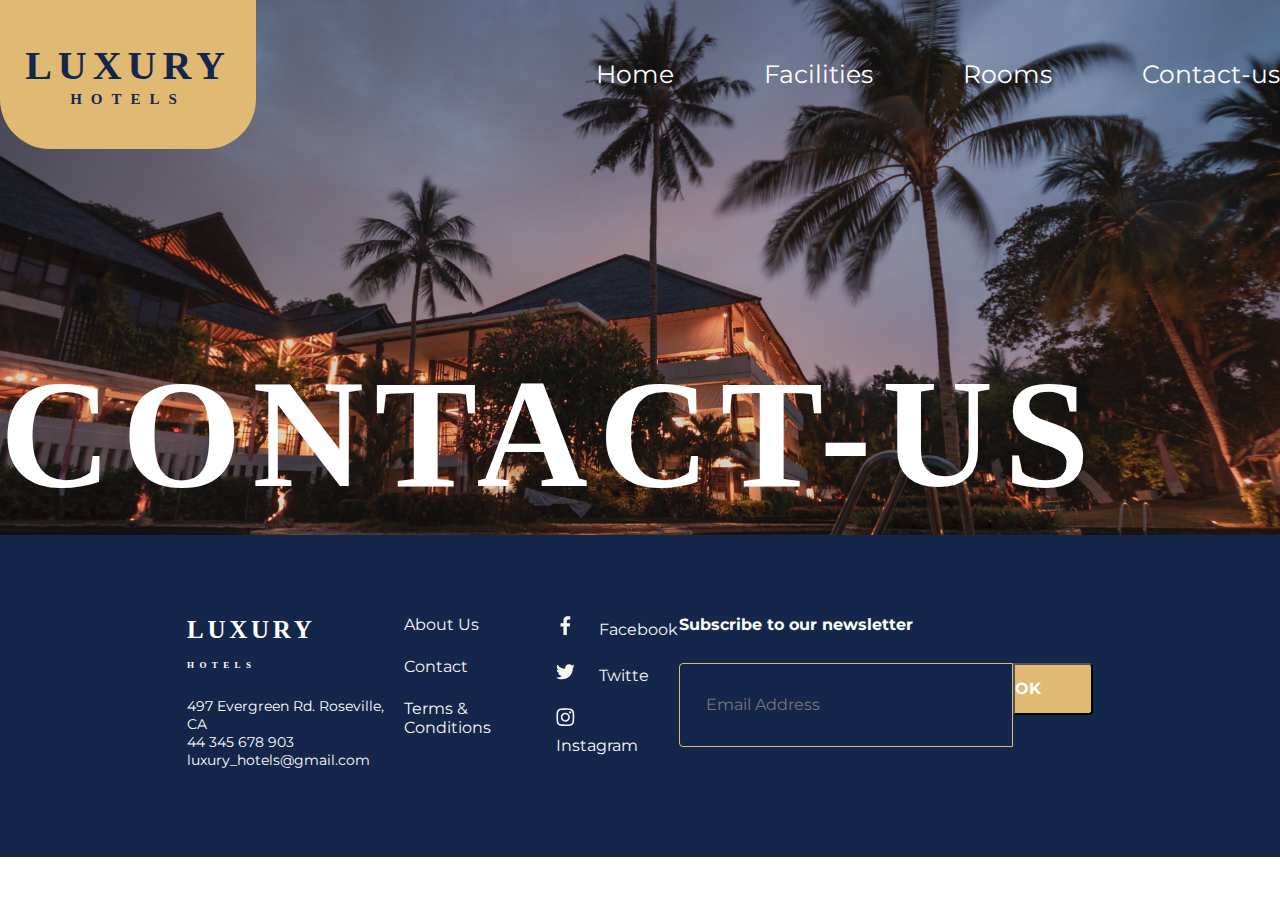
==== contact-us.html @ 44c3acc5 "facility-page__finish" ====
<!DOCTYPE html>
<html lang="en">

<head>
    <meta charset="UTF-8">
    <meta http-equiv="X-UA-Compatible" content="IE=edge">
    <meta name="viewport" content="width=device-width, initial-scale=1.0">
    <link rel="preconnect" href="https://fonts.googleapis.com">
    <link rel="preconnect" href="https://fonts.gstatic.com" crossorigin>
    <link
        href="https://fonts.googleapis.com/css2?family=Assistant:wght@400;500;600;700&family=Montserrat:ital,wght@0,400;0,600;0,700;1,400&display=swap"
        rel="stylesheet">
    <link rel="stylesheet" href="https://cdnjs.cloudflare.com/ajax/libs/modern-normalize/1.1.0/modern-normalize.min.css"
        integrity="sha512-wpPYUAdjBVSE4KJnH1VR1HeZfpl1ub8YT/NKx4PuQ5NmX2tKuGu6U/JRp5y+Y8XG2tV+wKQpNHVUX03MfMFn9Q=="
        crossorigin="anonymous" referrerpolicy="no-referrer" />
    <link rel="stylesheet" href="./CSS/main.min.css">
    <title>LUXURY HOTEL FACILITIES</title>
</head>

<body>
    <header class="header">
        <div class="header-container container">
            <div class="logo-box">
                <a class="logo-header link" href="./index.html" rel="noopener noreferrer">LUXURY<span
                        class="logo-header__subtitle">HOTELS</span></a>
            </div>
            <nav class="header-navigation__list">
                <ul class="header-nav__list list">
                    <li class="header-nav__item">
                        <a class="header-nav__link link" href="./index.html" rel="noopener noreferrer">Home</a>
                    </li>
                    <li class="header-nav__item">
                        <a class="header-nav__link link" href="./facilities.html"
                            rel="noopener noreferrer">Facilities</a>
                    </li>
                    <li class="header-nav__item">
                        <a class="header-nav__link link" href="./rooms.html" rel="noopener noreferrer">Rooms</a>
                    </li>
                    <li class="header-nav__item">
                        <a class="header-nav__link link" href="./contact-us.html" target="_blank"
                            rel="noopener noreferrer">Contact-us</a>
                    </li>
                </ul>
            </nav>
        </div>
    </header>
    <main>
        <!--===================================== hero -->
        <section class="hero-Facilities">
            <div class="hero container">
                <h1 class="title">CONTACT-US</h1>
            </div>
        </section>
    </main>
    <!-- ======================================== footer -->
    <footer class="footer">
        <div class="container">
            <nav class="footer-nav__logo-menu">
                <a class="logo-footer link" href="#" target="_blank" rel="noopener noreferrer">LUXURY
                    <br>
                    <span class="logo-footer__subtitle">HOTELS</span>
                </a>
                <ul class="footer-nav__logo-list list">
                    <li class="footer-nav__logo-item">
                        <a class="footer-nav__logo-link link" href="https://goo.gl/maps/qf9vZdkfj9bsh46C6">497 Evergreen
                            Rd. Roseville, CA</a>
                    </li>
                    <li class="footer-nav__logo-item">
                        <a class="footer-nav__logo-link link" href="tel:+44345678903">44 345 678 903</a>
                    </li>
                    <li class="footer-nav__logo-item">
                        <a class="footer-nav__logo-link link"
                            href="mailto:luxury_hotels@gmail.com">luxury_hotels@gmail.com</a>
                    </li>
                </ul>
            </nav>
            <nav class="footer-menu">
                <ul class="footer-menu__list list">
                    <li class="footer-menu__item">
                        <a class="footer-menu__link link" href="#" target="_blank" rel="noopener noreferrer">About
                            Us</a>
                    </li>
                    <li class="footer-menu__item">
                        <a class="footer-menu__link link" href="#" target="_blank" rel="noopener noreferrer">Contact</a>
                    </li>
                    <li class="footer-menu__item">
                        <a class="footer-menu__link link" href="#" target="_blank" rel="noopener noreferrer">Terms &
                            Conditions</a>
                    </li>
                </ul>
            </nav>
            <nav class="footer-social">
                <ul class="footer-social__list list">
                    <li class="footer-social__item">
                        <svg class="footer-social__icon">
                            <use href="./IMG/SVG/SPRITE.SVG#icon-facebook"></use>
                        </svg>
                        <a class="footer-social__link link" href="#" target="_blank"
                            rel="noopener noreferrer">Facebook</a>
                    </li>
                    <li class="footer-social__item">
                        <svg class="footer-social__icon">
                            <use href="./IMG/SVG/SPRITE.SVG#icon-twitter"></use>
                        </svg>
                        <a class="footer-social__link link" href="#" target="_blank"
                            rel="noopener noreferrer">Twitte</a>
                    </li>
                    <li class="footer-social__item">
                        <svg class="footer-social__icon">
                            <use href="./IMG/SVG/SPRITE.SVG#icon-instagram"></use>
                        </svg>
                        <a class="footer-social__link link" href="#" target="_blank"
                            rel="noopener noreferrer">Instagram</a>
                    </li>
                </ul>
            </nav>
            <div class="footer-form-container">
                <b class="container__title">Subscribe to our newsletter</b>
                <form class="footer-form">
                    <input type="email" class="footer-form__input" name="email" placeholder="Email Address" required />
                    <button type="submit" class="main-btn footer-submit-btn" aria-label="Отправить данные">OK</button>
                </form>
            </div>
        </div>

    </footer>
    <script src="#"></script>
</body>

</html>
---- CSS/main.min.css ----
*{margin:0px;padding:0px}h1,h2,h3,h4,h5,h6,p{margin:0;padding:0}ul,li,ol{margin:0;padding:0}img{display:block}body{font-family:var(--main-font)}.link{text-decoration:none}.list{list-style:none}.address{font-style:normal}.container{max-width:1610px;margin:0 auto;padding:0 15px}.subtitle-text{font-family:Montserrat;font-size:25px;line-height:1.2;letter-spacing:0.1em}.title{font-family:Adobe;font-weight:700;line-height:1.2}.subtitle{font-family:Adobe;font-weight:700;line-height:1.2}.overtitle{font-family:Montserrat;font-size:50px;line-height:1.22}.main-btn{display:-webkit-box;display:-ms-flexbox;display:flex;width:276px;height:68px;color:#ffffff;background:#e0b973;border-radius:15px;-webkit-box-align:center;-ms-flex-align:center;align-items:center;font-family:Montserrat;font-weight:700;font-size:25px;line-height:1.2}.hero .main-btn{margin:108px auto 80px}.main-btn-icon{margin:20px;width:40px;height:40px;fill:#ffffff}.hero-icon{width:24px;height:24px;fill:#ffffff}.header-container{width:100vw;position:absolute;left:50%;-webkit-transform:translate(-50%, 0);transform:translate(-50%, 0);display:-webkit-box;display:-ms-flexbox;display:flex;-webkit-box-pack:justify;-ms-flex-pack:justify;justify-content:space-between}.logo-box{display:-webkit-box;display:-ms-flexbox;display:flex;width:256px;height:149px;background-color:#e0b973;border-radius:0 0 50px 50px;-webkit-box-pack:center;-ms-flex-pack:center;justify-content:center;-webkit-box-align:center;-ms-flex-align:center;align-items:center}.logo-header{font-family:Adobe;font-weight:700;font-size:40px;line-height:1.2;letter-spacing:0.15em;color:#14274a}.logo-header__subtitle{display:block;text-align:center;font-family:Adobe;font-weight:700;font-size:15px;line-height:1.2;letter-spacing:0.6em;color:#14274a}.header-nav__list{display:-webkit-box;display:-ms-flexbox;display:flex}@media screen and (max-width: 836px){.header-nav__list{-ms-flex-wrap:wrap;flex-wrap:wrap}}.header-nav__item{margin-top:59px;margin-left:90px}@media screen and (max-width: 1100px){.header-nav__item{margin-left:45px}}.header-nav__link{font-family:Montserrat;font-size:25px;line-height:1.2;color:#ffffff}.hero-main{min-width:100vw;background-image:-webkit-gradient(linear, right top, left top, from(rgba(25,28,38,0.1)), to(rgba(25,28,38,0.1))),url("/IMG/bg-main-hero/bg-main.jpg");background-image:linear-gradient(to left, rgba(25,28,38,0.1), rgba(25,28,38,0.1)),url("/IMG/bg-main-hero/bg-main.jpg");background-size:cover;background-position:left top;background-origin:border-box;-webkit-box-shadow:0px 4px 4px rgba(0,0,0,0.25);box-shadow:0px 4px 4px rgba(0,0,0,0.25)}.hero{padding:342px 0 8px 0}.hero .overtitle{margin-bottom:10px;font-size:50px;color:#ffffff}.hero .title{font-size:154px;letter-spacing:0.07em;color:#ffffff}.hero .subtitle{margin-bottom:10px;font-size:60px;letter-spacing:0.4em;color:#ffffff}.hero .subtitle-text{max-width:580px;font-size:25px;letter-spacing:0.1em;color:#ffffff}.scroll-link{font-family:Montserrat;font-weight:700;font-size:25px;line-height:1.2;letter-spacing:0.05em;color:#ffffff}.scroll-btn{width:61px;height:61px;border-radius:50px;fill:#ffffff}.scroll{width:61px;height:61px;fill:#ffffff}.about-us{padding:83px 0 0 0}.about-us .about{display:-webkit-box;display:-ms-flexbox;display:flex}.about-title{font-family:Montserrat;margin-bottom:68px;font-size:36px;line-height:1.22;text-align:center;color:#14274a}.about-box__list{display:-webkit-box;display:-ms-flexbox;display:flex;-webkit-box-pack:justify;-ms-flex-pack:justify;justify-content:space-between}.about-box__title::before{display:block;content:'';width:433px;height:1px;background-color:#000000;-webkit-transform:rotate(-90deg) translateX(-50%) translateY(calc((-433px / 2) - 48px));transform:rotate(-90deg) translateX(-50%) translateY(calc((-433px / 2) - 48px))}.about-box__title{margin-bottom:68px}.about-box__title .title{font-weight:700;font-size:60px;line-height:1.2;letter-spacing:0.02em;color:#14274a}.about-box:not(:last-child){margin-bottom:68px}.about-box__item{margin-right:100px}.about-box__item .subtitle-text{font-weight:400;font-size:25px;line-height:1.6;letter-spacing:0.01em}.about-btn{display:-webkit-box;display:-ms-flexbox;display:flex;margin-top:30px;width:263px;height:63px;border-radius:10px;background-color:#e0b973;-webkit-box-align:center;-ms-flex-align:center;align-items:center;-webkit-box-pack:center;-ms-flex-pack:center;justify-content:center}.about-btn .about-btn__link{display:block;font-family:Montserrat;font-size:20px;line-height:1.2;letter-spacing:0.05em;color:#ffffff}.review-container{padding:115px 561px}.review{text-align:center}.review .title{font-size:60px;line-height:1.2;font-weight:700;letter-spacing:0.02em;margin-bottom:26px}.review__title{margin-bottom:23px}.review-subtitle{font-family:Montserrat;font-size:30px;font-style:normal;font-weight:400;line-height:37px;letter-spacing:0em;color:#14274a;margin-bottom:19px}.review-name{color:#14274a;font-family:Montserrat;font-size:25px;font-weight:400;line-height:1.2;letter-spacing:0.1em}.review-list{display:-webkit-box;display:-ms-flexbox;display:flex;-webkit-box-pack:center;-ms-flex-pack:center;justify-content:center}.review-list:last-child{margin-right:-15px}.review-item{margin-right:15px}.review-icon{width:50px;height:50px;fill:#141414;cursor:pointer}.footer{padding:80px 172px;background-color:#14274a}.footer .container{display:-webkit-box;display:-ms-flexbox;display:flex;-webkit-box-pack:justify;-ms-flex-pack:justify;justify-content:space-between}.logo-footer{font-family:Adobe;font-weight:700;font-size:25px;line-height:1.2;letter-spacing:0.15em;color:#ffffff}.logo-footer__subtitle{font-family:Adobe;font-weight:700;font-size:9px;line-height:1.22;letter-spacing:0.6em;color:#ffffff}.footer-nav__logo-list{margin-top:22px}.footer-nav__logo-link{font-family:Montserrat;font-style:normal;font-weight:normal;font-size:14px;line-height:17px;color:#ffffff}.footer-menu__item{margin-bottom:23px}.footer-menu__link{font-family:Montserrat;font-size:16px;line-height:1.2;color:#f7f7f7}.footer-social__item{margin-bottom:16px}.footer-social__link{font-family:Montserrat;font-size:16px;line-height:1.9;color:#f7f7f7}.footer-social__icon{width:19px;height:19px;fill:#f7f7f7;margin-right:20px}.container__title{font-family:Montserrat;font-size:16px;line-height:1.2;color:#ffffff}.footer-form{display:-webkit-box;display:-ms-flexbox;display:flex;margin-top:29px}.footer-form__input{background-color:transparent;color:#e0b973;border:1px solid;border-radius:4px 0 0 4px;width:280px;height:52px;padding:15px 26px;font-family:Montserrat;font-size:16px;line-height:1.2}.footer-submit-btn{background-color:#e0b973;width:80px;height:52px;border-radius:0 4px 4px 0;font-family:Montserrat;font-size:16px;font-weight:700;line-height:1.2}.hero-Facilities{min-width:100vw;background-image:-webkit-gradient(linear, right top, left top, from(rgba(25,28,38,0.1)), to(rgba(25,28,38,0.1))),url("/IMG/bg-main-facilities/bg-facilities.jpg");background-image:linear-gradient(to left, rgba(25,28,38,0.1), rgba(25,28,38,0.1)),url("/IMG/bg-main-facilities/bg-facilities.jpg");background-size:cover;background-position:left top;background-origin:border-box;-webkit-box-shadow:0px 4px 4px rgba(0,0,0,0.25);box-shadow:0px 4px 4px rgba(0,0,0,0.25)}.hero-rooms{min-width:100vw;background-image:-webkit-gradient(linear, right top, left top, from(rgba(25,28,38,0.1)), to(rgba(25,28,38,0.1))),url("/IMG/bg-main-rooms/bg-rooms.jpg");background-image:linear-gradient(to left, rgba(25,28,38,0.1), rgba(25,28,38,0.1)),url("/IMG/bg-main-rooms/bg-rooms.jpg");background-size:cover;background-position:left top;background-origin:border-box;-webkit-box-shadow:0px 4px 4px rgba(0,0,0,0.25);box-shadow:0px 4px 4px rgba(0,0,0,0.25)}.facility-about__section{padding:82px 0}.facility-about__title{text-align:center;font-size:60px;letter-spacing:0.05em;color:#14274a}.facility-about__subtitle{text-align:center;font-family:Montserrat;margin-top:34px;color:#14274a}.facility-galary__list:last-child{margin-bottom:-180px}.facility-img__item{position:relative;margin-bottom:180px}.facility-img__title{position:absolute;display:-webkit-box;display:-ms-flexbox;display:flex;-webkit-box-align:center;-ms-flex-align:center;align-items:center;-webkit-box-pack:center;-ms-flex-pack:center;justify-content:center;left:50%;bottom:-5px;-webkit-transform:translateX(-50%);transform:translateX(-50%);height:75px;width:684px;background-color:#fff;font-family:Montserrat;font-weight:700;font-size:48px;line-height:1.22;color:#14274a}
/*# sourceMappingURL=main.min.css.map */
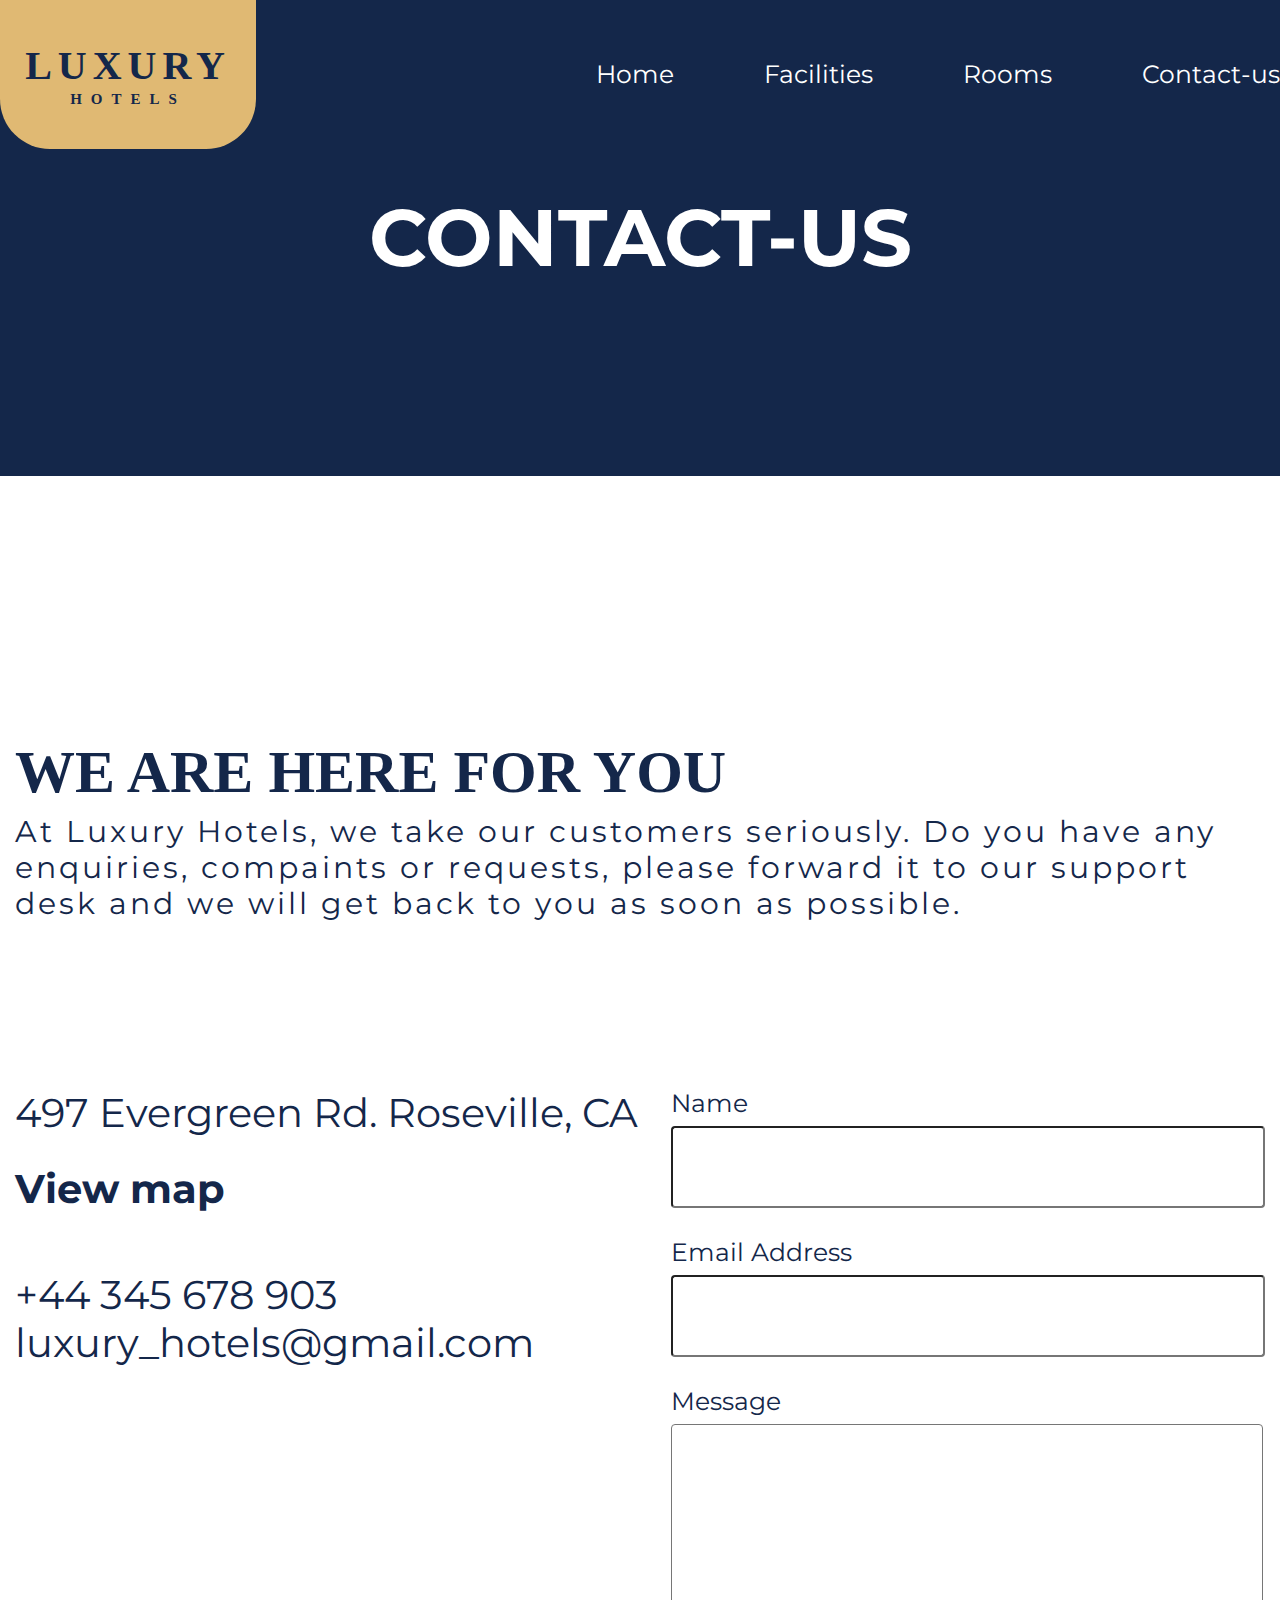
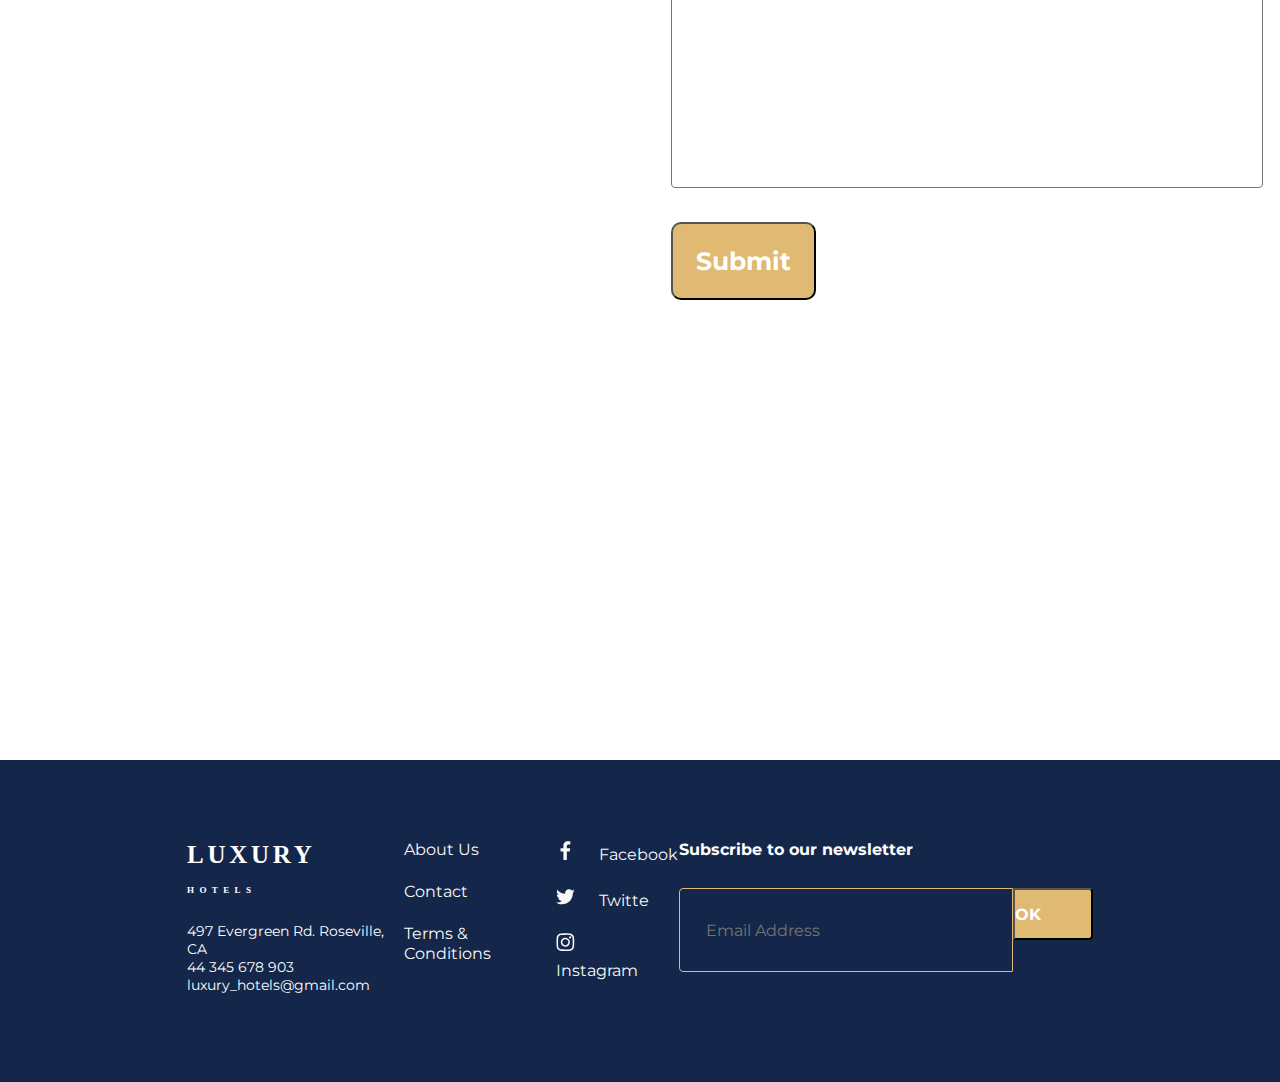
==== commit e2d5d51c: "contact-us__finish" ====
--- a/contact-us.html
+++ b/contact-us.html
@@ -46,9 +46,55 @@
     </header>
     <main>
         <!--===================================== hero -->
-        <section class="hero-Facilities">
-            <div class="hero container">
-                <h1 class="title">CONTACT-US</h1>
+        <section class="contact-page__section">
+            <div class="contact-page container">
+                <h1 class="contact-hero__title">CONTACT-US</h1>
+            </div>
+        </section>
+        <!-- ==================================== abiut-us -->
+        <section class="contact-about">
+            <div class="contact-about-us container">
+                <h2 class="contact-about__title">WE ARE HERE FOR YOU</h2>
+                <p class="contact-about__subtitle subtitle-text">
+                    At Luxury Hotels, we take our customers seriously. Do you have any enquiries, compaints or requests,
+                    please forward it to our support desk and we will get back to you as soon as possible.
+                </p>
+            </div>
+        </section>
+        <!-- ==================================== form-box -->
+        <section class="section-contact__form">
+            <div class="container">
+                <ul class="contact-nav__list list">
+                    <li class="contact-nav__item">
+                        <a class="contact-nav__link link" href="https://goo.gl/maps/qf9vZdkfj9bsh46C6">497 Evergreen
+                            Rd. Roseville, CA</a>
+                        <p class="contact-map__view">View map</p>
+                    </li>
+                    <li class="contact-nav__item">
+                        <a class="contact-nav__link link" href="tel:+44345678903">+44 345 678 903</a>
+                    </li>
+                    <li class="contact-nav__item">
+                        <a class="contact-nav__link link"
+                            href="mailto:luxury_hotels@gmail.com">luxury_hotels@gmail.com</a>
+                    </li>
+                </ul>
+
+                <form class="contact-form__list" action="#" method="post">
+                    <div class="info-form__line">
+                        <label class="info-input__label" for="user-name">Name</label>
+                        <input class="info-input__text" type="text" name="name" id="user-name" placeholder="" required>
+                    </div>
+                    <div class="info-form__line">
+                        <label class="info-input__label" for="user-mail">Email Address</label>
+                        <input class="info-input__text" type="" name="mailto" id="user-mail" placeholder="" required>
+                    </div>
+                    <div class="info-form__line line-massege">
+                        <label class="info-input__label" for="coments">Message</label>
+                        <textarea class="info-input__text info-massage" name="text" id="coments" cols="30" rows="10"
+                            placeholder=""></textarea>
+                    </div>
+                    <button class="contact-btn__send" type="submit">Submit</button>
+                </form>
             </div>
         </section>
     </main>
--- a/CSS/main.min.css
+++ b/CSS/main.min.css
@@ -1,2 +1,2 @@
-*{margin:0px;padding:0px}h1,h2,h3,h4,h5,h6,p{margin:0;padding:0}ul,li,ol{margin:0;padding:0}img{display:block}body{font-family:var(--main-font)}.link{text-decoration:none}.list{list-style:none}.address{font-style:normal}.container{max-width:1610px;margin:0 auto;padding:0 15px}.subtitle-text{font-family:Montserrat;font-size:25px;line-height:1.2;letter-spacing:0.1em}.title{font-family:Adobe;font-weight:700;line-height:1.2}.subtitle{font-family:Adobe;font-weight:700;line-height:1.2}.overtitle{font-family:Montserrat;font-size:50px;line-height:1.22}.main-btn{display:-webkit-box;display:-ms-flexbox;display:flex;width:276px;height:68px;color:#ffffff;background:#e0b973;border-radius:15px;-webkit-box-align:center;-ms-flex-align:center;align-items:center;font-family:Montserrat;font-weight:700;font-size:25px;line-height:1.2}.hero .main-btn{margin:108px auto 80px}.main-btn-icon{margin:20px;width:40px;height:40px;fill:#ffffff}.hero-icon{width:24px;height:24px;fill:#ffffff}.header-container{width:100vw;position:absolute;left:50%;-webkit-transform:translate(-50%, 0);transform:translate(-50%, 0);display:-webkit-box;display:-ms-flexbox;display:flex;-webkit-box-pack:justify;-ms-flex-pack:justify;justify-content:space-between}.logo-box{display:-webkit-box;display:-ms-flexbox;display:flex;width:256px;height:149px;background-color:#e0b973;border-radius:0 0 50px 50px;-webkit-box-pack:center;-ms-flex-pack:center;justify-content:center;-webkit-box-align:center;-ms-flex-align:center;align-items:center}.logo-header{font-family:Adobe;font-weight:700;font-size:40px;line-height:1.2;letter-spacing:0.15em;color:#14274a}.logo-header__subtitle{display:block;text-align:center;font-family:Adobe;font-weight:700;font-size:15px;line-height:1.2;letter-spacing:0.6em;color:#14274a}.header-nav__list{display:-webkit-box;display:-ms-flexbox;display:flex}@media screen and (max-width: 836px){.header-nav__list{-ms-flex-wrap:wrap;flex-wrap:wrap}}.header-nav__item{margin-top:59px;margin-left:90px}@media screen and (max-width: 1100px){.header-nav__item{margin-left:45px}}.header-nav__link{font-family:Montserrat;font-size:25px;line-height:1.2;color:#ffffff}.hero-main{min-width:100vw;background-image:-webkit-gradient(linear, right top, left top, from(rgba(25,28,38,0.1)), to(rgba(25,28,38,0.1))),url("/IMG/bg-main-hero/bg-main.jpg");background-image:linear-gradient(to left, rgba(25,28,38,0.1), rgba(25,28,38,0.1)),url("/IMG/bg-main-hero/bg-main.jpg");background-size:cover;background-position:left top;background-origin:border-box;-webkit-box-shadow:0px 4px 4px rgba(0,0,0,0.25);box-shadow:0px 4px 4px rgba(0,0,0,0.25)}.hero{padding:342px 0 8px 0}.hero .overtitle{margin-bottom:10px;font-size:50px;color:#ffffff}.hero .title{font-size:154px;letter-spacing:0.07em;color:#ffffff}.hero .subtitle{margin-bottom:10px;font-size:60px;letter-spacing:0.4em;color:#ffffff}.hero .subtitle-text{max-width:580px;font-size:25px;letter-spacing:0.1em;color:#ffffff}.scroll-link{font-family:Montserrat;font-weight:700;font-size:25px;line-height:1.2;letter-spacing:0.05em;color:#ffffff}.scroll-btn{width:61px;height:61px;border-radius:50px;fill:#ffffff}.scroll{width:61px;height:61px;fill:#ffffff}.about-us{padding:83px 0 0 0}.about-us .about{display:-webkit-box;display:-ms-flexbox;display:flex}.about-title{font-family:Montserrat;margin-bottom:68px;font-size:36px;line-height:1.22;text-align:center;color:#14274a}.about-box__list{display:-webkit-box;display:-ms-flexbox;display:flex;-webkit-box-pack:justify;-ms-flex-pack:justify;justify-content:space-between}.about-box__title::before{display:block;content:'';width:433px;height:1px;background-color:#000000;-webkit-transform:rotate(-90deg) translateX(-50%) translateY(calc((-433px / 2) - 48px));transform:rotate(-90deg) translateX(-50%) translateY(calc((-433px / 2) - 48px))}.about-box__title{margin-bottom:68px}.about-box__title .title{font-weight:700;font-size:60px;line-height:1.2;letter-spacing:0.02em;color:#14274a}.about-box:not(:last-child){margin-bottom:68px}.about-box__item{margin-right:100px}.about-box__item .subtitle-text{font-weight:400;font-size:25px;line-height:1.6;letter-spacing:0.01em}.about-btn{display:-webkit-box;display:-ms-flexbox;display:flex;margin-top:30px;width:263px;height:63px;border-radius:10px;background-color:#e0b973;-webkit-box-align:center;-ms-flex-align:center;align-items:center;-webkit-box-pack:center;-ms-flex-pack:center;justify-content:center}.about-btn .about-btn__link{display:block;font-family:Montserrat;font-size:20px;line-height:1.2;letter-spacing:0.05em;color:#ffffff}.review-container{padding:115px 561px}.review{text-align:center}.review .title{font-size:60px;line-height:1.2;font-weight:700;letter-spacing:0.02em;margin-bottom:26px}.review__title{margin-bottom:23px}.review-subtitle{font-family:Montserrat;font-size:30px;font-style:normal;font-weight:400;line-height:37px;letter-spacing:0em;color:#14274a;margin-bottom:19px}.review-name{color:#14274a;font-family:Montserrat;font-size:25px;font-weight:400;line-height:1.2;letter-spacing:0.1em}.review-list{display:-webkit-box;display:-ms-flexbox;display:flex;-webkit-box-pack:center;-ms-flex-pack:center;justify-content:center}.review-list:last-child{margin-right:-15px}.review-item{margin-right:15px}.review-icon{width:50px;height:50px;fill:#141414;cursor:pointer}.footer{padding:80px 172px;background-color:#14274a}.footer .container{display:-webkit-box;display:-ms-flexbox;display:flex;-webkit-box-pack:justify;-ms-flex-pack:justify;justify-content:space-between}.logo-footer{font-family:Adobe;font-weight:700;font-size:25px;line-height:1.2;letter-spacing:0.15em;color:#ffffff}.logo-footer__subtitle{font-family:Adobe;font-weight:700;font-size:9px;line-height:1.22;letter-spacing:0.6em;color:#ffffff}.footer-nav__logo-list{margin-top:22px}.footer-nav__logo-link{font-family:Montserrat;font-style:normal;font-weight:normal;font-size:14px;line-height:17px;color:#ffffff}.footer-menu__item{margin-bottom:23px}.footer-menu__link{font-family:Montserrat;font-size:16px;line-height:1.2;color:#f7f7f7}.footer-social__item{margin-bottom:16px}.footer-social__link{font-family:Montserrat;font-size:16px;line-height:1.9;color:#f7f7f7}.footer-social__icon{width:19px;height:19px;fill:#f7f7f7;margin-right:20px}.container__title{font-family:Montserrat;font-size:16px;line-height:1.2;color:#ffffff}.footer-form{display:-webkit-box;display:-ms-flexbox;display:flex;margin-top:29px}.footer-form__input{background-color:transparent;color:#e0b973;border:1px solid;border-radius:4px 0 0 4px;width:280px;height:52px;padding:15px 26px;font-family:Montserrat;font-size:16px;line-height:1.2}.footer-submit-btn{background-color:#e0b973;width:80px;height:52px;border-radius:0 4px 4px 0;font-family:Montserrat;font-size:16px;font-weight:700;line-height:1.2}.hero-Facilities{min-width:100vw;background-image:-webkit-gradient(linear, right top, left top, from(rgba(25,28,38,0.1)), to(rgba(25,28,38,0.1))),url("/IMG/bg-main-facilities/bg-facilities.jpg");background-image:linear-gradient(to left, rgba(25,28,38,0.1), rgba(25,28,38,0.1)),url("/IMG/bg-main-facilities/bg-facilities.jpg");background-size:cover;background-position:left top;background-origin:border-box;-webkit-box-shadow:0px 4px 4px rgba(0,0,0,0.25);box-shadow:0px 4px 4px rgba(0,0,0,0.25)}.hero-rooms{min-width:100vw;background-image:-webkit-gradient(linear, right top, left top, from(rgba(25,28,38,0.1)), to(rgba(25,28,38,0.1))),url("/IMG/bg-main-rooms/bg-rooms.jpg");background-image:linear-gradient(to left, rgba(25,28,38,0.1), rgba(25,28,38,0.1)),url("/IMG/bg-main-rooms/bg-rooms.jpg");background-size:cover;background-position:left top;background-origin:border-box;-webkit-box-shadow:0px 4px 4px rgba(0,0,0,0.25);box-shadow:0px 4px 4px rgba(0,0,0,0.25)}.facility-about__section{padding:82px 0}.facility-about__title{text-align:center;font-size:60px;letter-spacing:0.05em;color:#14274a}.facility-about__subtitle{text-align:center;font-family:Montserrat;margin-top:34px;color:#14274a}.facility-galary__list:last-child{margin-bottom:-180px}.facility-img__item{position:relative;margin-bottom:180px}.facility-img__title{position:absolute;display:-webkit-box;display:-ms-flexbox;display:flex;-webkit-box-align:center;-ms-flex-align:center;align-items:center;-webkit-box-pack:center;-ms-flex-pack:center;justify-content:center;left:50%;bottom:-5px;-webkit-transform:translateX(-50%);transform:translateX(-50%);height:75px;width:684px;background-color:#fff;font-family:Montserrat;font-weight:700;font-size:48px;line-height:1.22;color:#14274a}
+*{margin:0px;padding:0px}h1,h2,h3,h4,h5,h6,p{margin:0;padding:0}ul,li,ol{margin:0;padding:0}img{display:block}body{font-family:var(--main-font)}.link{text-decoration:none}.list{list-style:none}.address{font-style:normal}.container{max-width:1610px;margin:0 auto;padding:0 15px}.subtitle-text{font-family:Montserrat;font-size:25px;line-height:1.2;letter-spacing:0.1em}.title{font-family:Adobe;font-weight:700;line-height:1.2}.subtitle{font-family:Adobe;font-weight:700;line-height:1.2}.overtitle{font-family:Montserrat;font-size:50px;line-height:1.22}.main-btn{display:-webkit-box;display:-ms-flexbox;display:flex;width:276px;height:68px;color:#ffffff;background:#e0b973;border-radius:15px;-webkit-box-align:center;-ms-flex-align:center;align-items:center;font-family:Montserrat;font-weight:700;font-size:25px;line-height:1.2}.hero .main-btn{margin:108px auto 80px}.main-btn-icon{margin:20px;width:40px;height:40px;fill:#ffffff}.hero-icon{width:24px;height:24px;fill:#ffffff}.header-container{width:100vw;position:absolute;left:50%;-webkit-transform:translate(-50%, 0);transform:translate(-50%, 0);display:-webkit-box;display:-ms-flexbox;display:flex;-webkit-box-pack:justify;-ms-flex-pack:justify;justify-content:space-between}.logo-box{display:-webkit-box;display:-ms-flexbox;display:flex;width:256px;height:149px;background-color:#e0b973;border-radius:0 0 50px 50px;-webkit-box-pack:center;-ms-flex-pack:center;justify-content:center;-webkit-box-align:center;-ms-flex-align:center;align-items:center}.logo-header{font-family:Adobe;font-weight:700;font-size:40px;line-height:1.2;letter-spacing:0.15em;color:#14274a}.logo-header__subtitle{display:block;text-align:center;font-family:Adobe;font-weight:700;font-size:15px;line-height:1.2;letter-spacing:0.6em;color:#14274a}.header-nav__list{display:-webkit-box;display:-ms-flexbox;display:flex}@media screen and (max-width: 836px){.header-nav__list{-ms-flex-wrap:wrap;flex-wrap:wrap}}.header-nav__item{margin-top:59px;margin-left:90px}@media screen and (max-width: 1100px){.header-nav__item{margin-left:45px}}.header-nav__link{font-family:Montserrat;font-size:25px;line-height:1.2;color:#ffffff}.hero-main{min-width:100vw;background-image:-webkit-gradient(linear, right top, left top, from(rgba(25,28,38,0.1)), to(rgba(25,28,38,0.1))),url("/IMG/bg-main-hero/bg-main.jpg");background-image:linear-gradient(to left, rgba(25,28,38,0.1), rgba(25,28,38,0.1)),url("/IMG/bg-main-hero/bg-main.jpg");background-size:cover;background-position:left top;background-origin:border-box;-webkit-box-shadow:0px 4px 4px rgba(0,0,0,0.25);box-shadow:0px 4px 4px rgba(0,0,0,0.25)}.hero{padding:342px 15px 8px 15px}.hero .overtitle{margin-bottom:10px;font-size:50px;color:#ffffff}.hero .title{font-size:154px;letter-spacing:0.07em;color:#ffffff}.hero .subtitle{margin-bottom:10px;font-size:60px;letter-spacing:0.4em;color:#ffffff}.hero .subtitle-text{max-width:580px;font-size:25px;letter-spacing:0.1em;color:#ffffff}.scroll-link{font-family:Montserrat;font-weight:700;font-size:25px;line-height:1.2;letter-spacing:0.05em;color:#ffffff}.scroll-btn{width:61px;height:61px;border-radius:50px;fill:#ffffff}.scroll{width:61px;height:61px;fill:#ffffff}.about-us{padding:83px 0 0 0}.about-us .about{display:-webkit-box;display:-ms-flexbox;display:flex}.about-title{font-family:Montserrat;margin-bottom:68px;font-size:36px;line-height:1.22;text-align:center;color:#14274a}.about-box__list{display:-webkit-box;display:-ms-flexbox;display:flex;-webkit-box-pack:justify;-ms-flex-pack:justify;justify-content:space-between}.about-box__title::before{display:block;content:'';width:433px;height:1px;background-color:#000000;-webkit-transform:rotate(-90deg) translateX(-50%) translateY(calc((-433px / 2) - 48px));transform:rotate(-90deg) translateX(-50%) translateY(calc((-433px / 2) - 48px))}.about-box__title{margin-bottom:68px}.about-box__title .title{font-weight:700;font-size:60px;line-height:1.2;letter-spacing:0.02em;color:#14274a}.about-box:not(:last-child){margin-bottom:68px}.about-box__item{margin-right:100px}.about-box__item .subtitle-text{font-weight:400;font-size:25px;line-height:1.6;letter-spacing:0.01em}.about-btn{display:-webkit-box;display:-ms-flexbox;display:flex;margin-top:30px;width:263px;height:63px;border-radius:10px;background-color:#e0b973;-webkit-box-align:center;-ms-flex-align:center;align-items:center;-webkit-box-pack:center;-ms-flex-pack:center;justify-content:center}.about-btn .about-btn__link{display:block;font-family:Montserrat;font-size:20px;line-height:1.2;letter-spacing:0.05em;color:#ffffff}.review-container{padding:115px 561px}.review{text-align:center}.review .title{font-size:60px;line-height:1.2;font-weight:700;letter-spacing:0.02em;margin-bottom:26px}.review__title{margin-bottom:23px}.review-subtitle{font-family:Montserrat;font-size:30px;font-style:normal;font-weight:400;line-height:37px;letter-spacing:0em;color:#14274a;margin-bottom:19px}.review-name{color:#14274a;font-family:Montserrat;font-size:25px;font-weight:400;line-height:1.2;letter-spacing:0.1em}.review-list{display:-webkit-box;display:-ms-flexbox;display:flex;-webkit-box-pack:center;-ms-flex-pack:center;justify-content:center}.review-list:last-child{margin-right:-15px}.review-item{margin-right:15px}.review-icon{width:50px;height:50px;fill:#141414;cursor:pointer}.footer{padding:80px 172px;background-color:#14274a}.footer .container{display:-webkit-box;display:-ms-flexbox;display:flex;-webkit-box-pack:justify;-ms-flex-pack:justify;justify-content:space-between}.logo-footer{font-family:Adobe;font-weight:700;font-size:25px;line-height:1.2;letter-spacing:0.15em;color:#ffffff}.logo-footer__subtitle{font-family:Adobe;font-weight:700;font-size:9px;line-height:1.22;letter-spacing:0.6em;color:#ffffff}.footer-nav__logo-list{margin-top:22px}.footer-nav__logo-link{font-family:Montserrat;font-style:normal;font-weight:normal;font-size:14px;line-height:17px;color:#ffffff}.footer-menu__item{margin-bottom:23px}.footer-menu__link{font-family:Montserrat;font-size:16px;line-height:1.2;color:#f7f7f7}.footer-social__item{margin-bottom:16px}.footer-social__link{font-family:Montserrat;font-size:16px;line-height:1.9;color:#f7f7f7}.footer-social__icon{width:19px;height:19px;fill:#f7f7f7;margin-right:20px}.container__title{font-family:Montserrat;font-size:16px;line-height:1.2;color:#ffffff}.footer-form{display:-webkit-box;display:-ms-flexbox;display:flex;margin-top:29px}.footer-form__input{background-color:transparent;color:#e0b973;border:1px solid;border-radius:4px 0 0 4px;width:280px;height:52px;padding:15px 26px;font-family:Montserrat;font-size:16px;line-height:1.2}.footer-submit-btn{background-color:#e0b973;width:80px;height:52px;border-radius:0 4px 4px 0;font-family:Montserrat;font-size:16px;font-weight:700;line-height:1.2}.hero-Facilities{min-width:100vw;background-image:-webkit-gradient(linear, right top, left top, from(rgba(25,28,38,0.1)), to(rgba(25,28,38,0.1))),url("/IMG/bg-main-facilities/bg-facilities.jpg");background-image:linear-gradient(to left, rgba(25,28,38,0.1), rgba(25,28,38,0.1)),url("/IMG/bg-main-facilities/bg-facilities.jpg");background-size:cover;background-position:left top;background-origin:border-box;-webkit-box-shadow:0px 4px 4px rgba(0,0,0,0.25);box-shadow:0px 4px 4px rgba(0,0,0,0.25)}.facility-about__section{padding:82px 0}.facility-about__title{text-align:center;font-size:60px;letter-spacing:0.05em;color:#14274a}.facility-about__subtitle{text-align:center;font-family:Montserrat;margin-top:34px;color:#14274a}.facility-galary__list:last-child{margin-bottom:-180px}.facility-img__item{position:relative;margin-bottom:180px}.facility-img__title{position:absolute;display:-webkit-box;display:-ms-flexbox;display:flex;-webkit-box-align:center;-ms-flex-align:center;align-items:center;-webkit-box-pack:center;-ms-flex-pack:center;justify-content:center;left:50%;bottom:-5px;-webkit-transform:translateX(-50%);transform:translateX(-50%);height:75px;width:684px;background-color:#fff;font-family:Montserrat;font-weight:700;font-size:48px;line-height:1.22;color:#14274a}.hero-rooms{min-width:100vw;background-image:-webkit-gradient(linear, right top, left top, from(rgba(25,28,38,0.1)), to(rgba(25,28,38,0.1))),url("/IMG/bg-main-rooms/bg-rooms.jpg");background-image:linear-gradient(to left, rgba(25,28,38,0.1), rgba(25,28,38,0.1)),url("/IMG/bg-main-rooms/bg-rooms.jpg");background-size:cover;background-position:left top;background-origin:border-box;-webkit-box-shadow:0px 4px 4px rgba(0,0,0,0.25);box-shadow:0px 4px 4px rgba(0,0,0,0.25)}.about-rooms__section{padding:81px 0}.about-rooms__title{text-align:center;font-size:60px;letter-spacing:0.05em;color:#14274a}.about-rooms__subtitle{text-align:center;font-family:Montserrat;margin-top:34px;color:#14274a}.rooms-card__list:last-child{margin-bottom:-81px}.rooms-card__item{border:1px solid;border-radius:0 0 15px 15px;margin-bottom:81px}.rooms-card__foto{max-width:100%}.rooms-card__menu-icon{margin-right:40px;width:40px;height:40px;fill:#e0b973}.rooms-card__title{padding:41px 0;background-color:#14274a;font-family:Montserrat;font-weight:700;font-size:60px;line-height:1.2;text-align:center;color:#ffffff}.rooms-card__menu-box{display:-webkit-box;display:-ms-flexbox;display:flex;-webkit-box-align:center;-ms-flex-align:center;align-items:center;-webkit-box-pack:justify;-ms-flex-pack:justify;justify-content:space-between;padding:79px 162px}.rooms-card__menu{display:-webkit-box;display:-ms-flexbox;display:flex;font-family:Montserrat;font-weight:700;font-size:25px;line-height:1.6;color:#14274a}.rooms-card__btn{display:-webkit-box;display:-ms-flexbox;display:flex;-webkit-box-pack:center;-ms-flex-pack:center;justify-content:center;-webkit-box-align:center;-ms-flex-align:center;align-items:center;font-family:Montserrat;font-weight:700;font-size:25px;line-height:1.2;color:#ffffff}.contact-page__section{padding:190px 0;background-color:#14274a}.contact-hero__title{font-family:Montserrat;font-weight:700;font-size:80px;line-height:1.2;color:#ffffff;text-align:center}.contact-about{padding:260px 0 167px 0}.contact-about__title{margin-bottom:6px;font-weight:700;font-size:60px;line-height:1.2;color:#14274a}.contact-about__subtitle{font-size:30px;line-height:1.2;color:#14274a}.section-contact__form{padding-bottom:460px}.section-contact__form .container{display:-webkit-box;display:-ms-flexbox;display:flex;-webkit-box-pack:justify;-ms-flex-pack:justify;justify-content:space-between}.contact-nav__link{font-family:Montserrat;font-size:40px;line-height:1.2;color:#14274a}.contact-map__view{font-family:Montserrat;font-weight:700;font-size:40px;line-height:1.2;color:#14274a;margin:28px 0 58px 0}.info-input__label{display:block;margin-bottom:8px;font-family:Montserrat;font-size:25px;line-height:29px;color:#14274a}.info-input__text{width:570px;height:78px;margin-bottom:30px;border-radius:4px;padding:0 10px;font-size:25px;color:#14274a}.info-massage{padding-top:10px;width:570px;height:352px;resize:none}.contact-btn__send{width:145px;height:78px;font-family:Montserrat;font-weight:700;font-size:25px;line-height:1.2;color:#ffffff;background:#e0b973;border-radius:10px}
 /*# sourceMappingURL=main.min.css.map */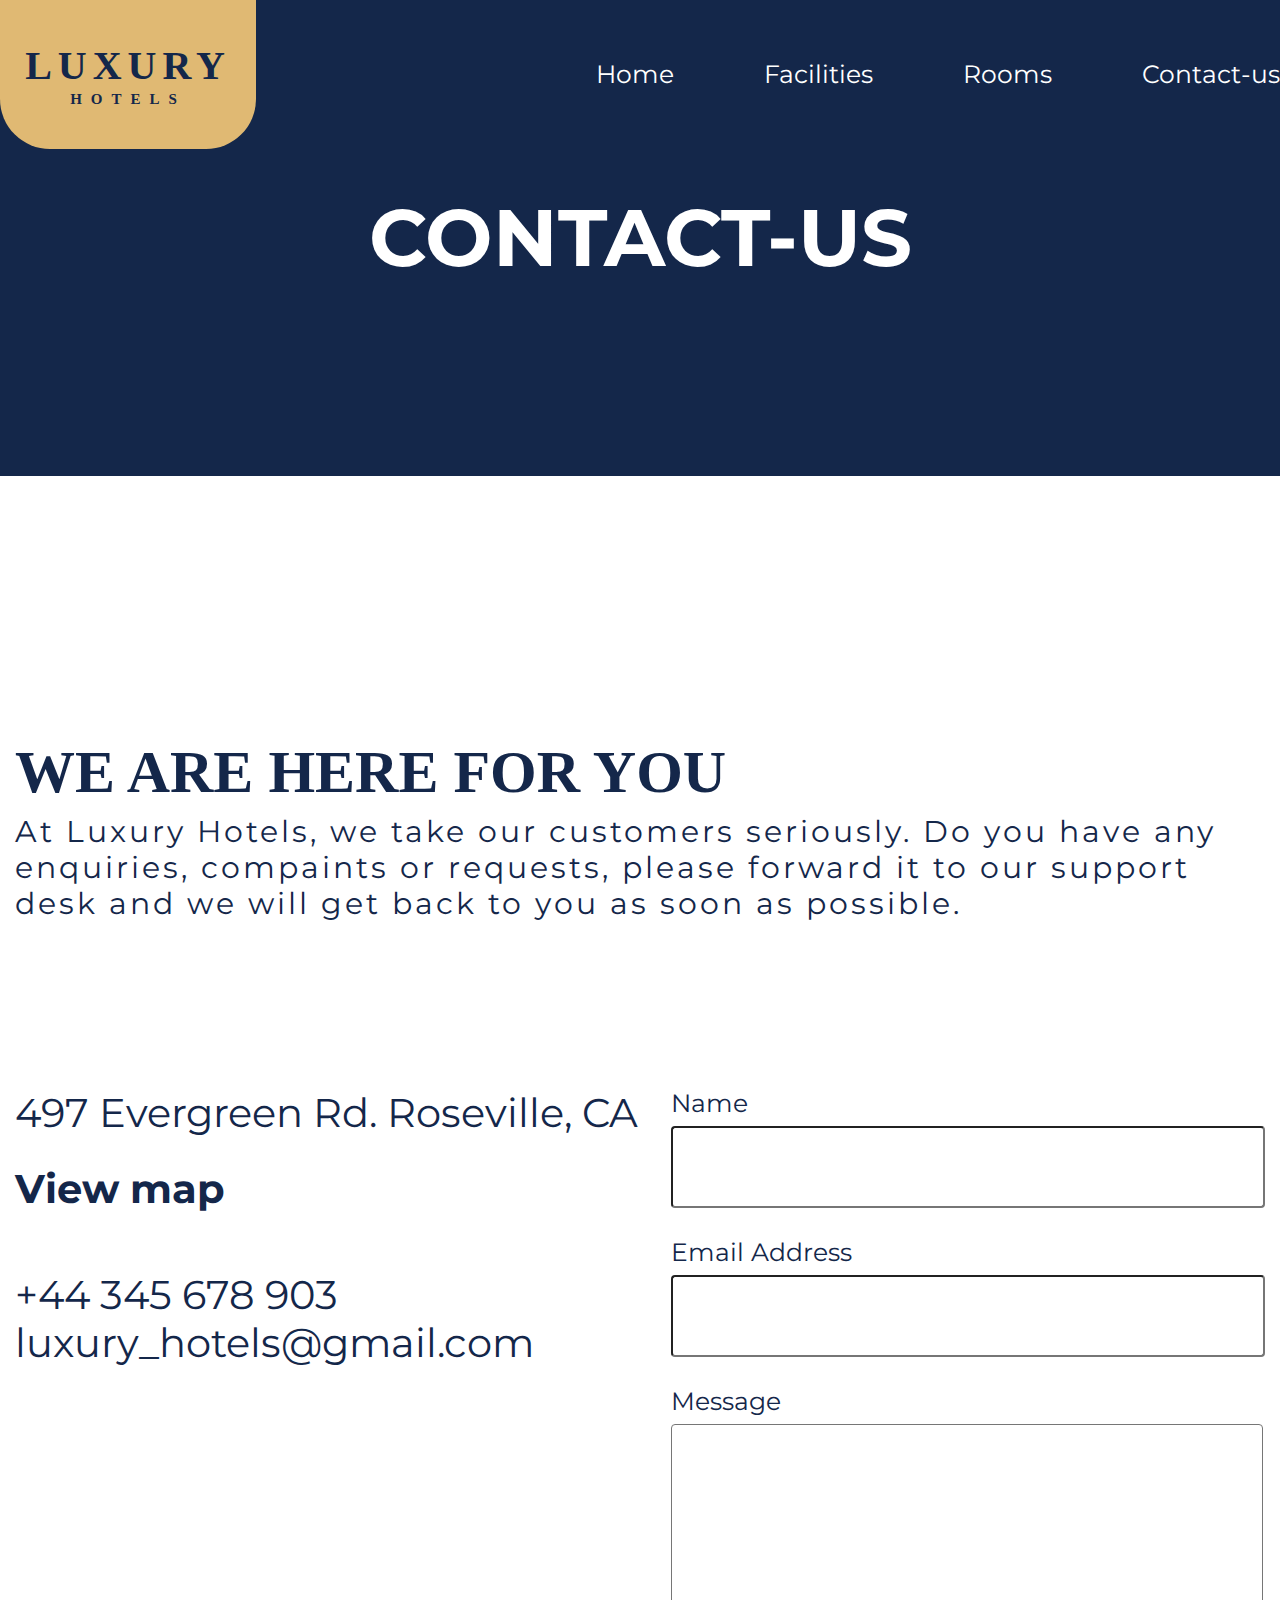
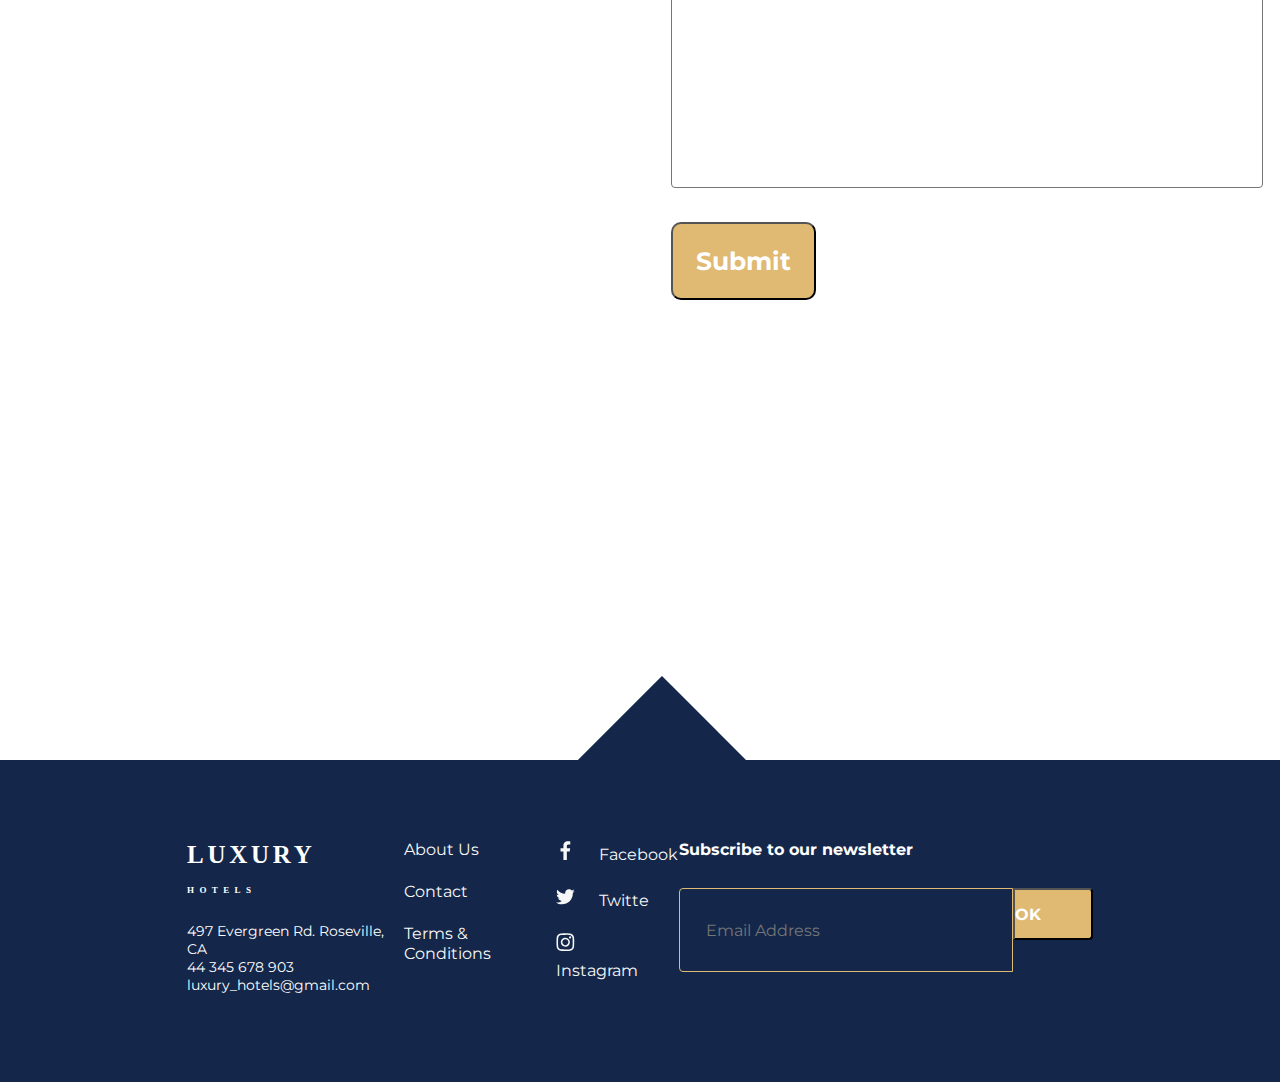
==== commit f890ec22: "угол в футере разместил" ====
--- a/contact-us.html
+++ b/contact-us.html
@@ -100,6 +100,7 @@
     </main>
     <!-- ======================================== footer -->
     <footer class="footer">
+        <div class="injection-footer"></div>
         <div class="container">
             <nav class="footer-nav__logo-menu">
                 <a class="logo-footer link" href="#" target="_blank" rel="noopener noreferrer">LUXURY
--- a/CSS/main.min.css
+++ b/CSS/main.min.css
@@ -1,2 +1,2 @@
-*{margin:0px;padding:0px}h1,h2,h3,h4,h5,h6,p{margin:0;padding:0}ul,li,ol{margin:0;padding:0}img{display:block}body{font-family:var(--main-font)}.link{text-decoration:none}.list{list-style:none}.address{font-style:normal}.container{max-width:1610px;margin:0 auto;padding:0 15px}.subtitle-text{font-family:Montserrat;font-size:25px;line-height:1.2;letter-spacing:0.1em}.title{font-family:Adobe;font-weight:700;line-height:1.2}.subtitle{font-family:Adobe;font-weight:700;line-height:1.2}.overtitle{font-family:Montserrat;font-size:50px;line-height:1.22}.main-btn{display:-webkit-box;display:-ms-flexbox;display:flex;width:276px;height:68px;color:#ffffff;background:#e0b973;border-radius:15px;-webkit-box-align:center;-ms-flex-align:center;align-items:center;font-family:Montserrat;font-weight:700;font-size:25px;line-height:1.2}.hero .main-btn{margin:108px auto 80px}.main-btn-icon{margin:20px;width:40px;height:40px;fill:#ffffff}.hero-icon{width:24px;height:24px;fill:#ffffff}.header-container{width:100vw;position:absolute;left:50%;-webkit-transform:translate(-50%, 0);transform:translate(-50%, 0);display:-webkit-box;display:-ms-flexbox;display:flex;-webkit-box-pack:justify;-ms-flex-pack:justify;justify-content:space-between}.logo-box{display:-webkit-box;display:-ms-flexbox;display:flex;width:256px;height:149px;background-color:#e0b973;border-radius:0 0 50px 50px;-webkit-box-pack:center;-ms-flex-pack:center;justify-content:center;-webkit-box-align:center;-ms-flex-align:center;align-items:center}.logo-header{font-family:Adobe;font-weight:700;font-size:40px;line-height:1.2;letter-spacing:0.15em;color:#14274a}.logo-header__subtitle{display:block;text-align:center;font-family:Adobe;font-weight:700;font-size:15px;line-height:1.2;letter-spacing:0.6em;color:#14274a}.header-nav__list{display:-webkit-box;display:-ms-flexbox;display:flex}@media screen and (max-width: 836px){.header-nav__list{-ms-flex-wrap:wrap;flex-wrap:wrap}}.header-nav__item{margin-top:59px;margin-left:90px}@media screen and (max-width: 1100px){.header-nav__item{margin-left:45px}}.header-nav__link{font-family:Montserrat;font-size:25px;line-height:1.2;color:#ffffff}.hero-main{min-width:100vw;background-image:-webkit-gradient(linear, right top, left top, from(rgba(25,28,38,0.1)), to(rgba(25,28,38,0.1))),url("/IMG/bg-main-hero/bg-main.jpg");background-image:linear-gradient(to left, rgba(25,28,38,0.1), rgba(25,28,38,0.1)),url("/IMG/bg-main-hero/bg-main.jpg");background-size:cover;background-position:left top;background-origin:border-box;-webkit-box-shadow:0px 4px 4px rgba(0,0,0,0.25);box-shadow:0px 4px 4px rgba(0,0,0,0.25)}.hero{padding:342px 15px 8px 15px}.hero .overtitle{margin-bottom:10px;font-size:50px;color:#ffffff}.hero .title{font-size:154px;letter-spacing:0.07em;color:#ffffff}.hero .subtitle{margin-bottom:10px;font-size:60px;letter-spacing:0.4em;color:#ffffff}.hero .subtitle-text{max-width:580px;font-size:25px;letter-spacing:0.1em;color:#ffffff}.scroll-link{font-family:Montserrat;font-weight:700;font-size:25px;line-height:1.2;letter-spacing:0.05em;color:#ffffff}.scroll-btn{width:61px;height:61px;border-radius:50px;fill:#ffffff}.scroll{width:61px;height:61px;fill:#ffffff}.about-us{padding:83px 0 0 0}.about-us .about{display:-webkit-box;display:-ms-flexbox;display:flex}.about-title{font-family:Montserrat;margin-bottom:68px;font-size:36px;line-height:1.22;text-align:center;color:#14274a}.about-box__list{display:-webkit-box;display:-ms-flexbox;display:flex;-webkit-box-pack:justify;-ms-flex-pack:justify;justify-content:space-between}.about-box__title::before{display:block;content:'';width:433px;height:1px;background-color:#000000;-webkit-transform:rotate(-90deg) translateX(-50%) translateY(calc((-433px / 2) - 48px));transform:rotate(-90deg) translateX(-50%) translateY(calc((-433px / 2) - 48px))}.about-box__title{margin-bottom:68px}.about-box__title .title{font-weight:700;font-size:60px;line-height:1.2;letter-spacing:0.02em;color:#14274a}.about-box:not(:last-child){margin-bottom:68px}.about-box__item{margin-right:100px}.about-box__item .subtitle-text{font-weight:400;font-size:25px;line-height:1.6;letter-spacing:0.01em}.about-btn{display:-webkit-box;display:-ms-flexbox;display:flex;margin-top:30px;width:263px;height:63px;border-radius:10px;background-color:#e0b973;-webkit-box-align:center;-ms-flex-align:center;align-items:center;-webkit-box-pack:center;-ms-flex-pack:center;justify-content:center}.about-btn .about-btn__link{display:block;font-family:Montserrat;font-size:20px;line-height:1.2;letter-spacing:0.05em;color:#ffffff}.review-container{padding:115px 561px}.review{text-align:center}.review .title{font-size:60px;line-height:1.2;font-weight:700;letter-spacing:0.02em;margin-bottom:26px}.review__title{margin-bottom:23px}.review-subtitle{font-family:Montserrat;font-size:30px;font-style:normal;font-weight:400;line-height:37px;letter-spacing:0em;color:#14274a;margin-bottom:19px}.review-name{color:#14274a;font-family:Montserrat;font-size:25px;font-weight:400;line-height:1.2;letter-spacing:0.1em}.review-list{display:-webkit-box;display:-ms-flexbox;display:flex;-webkit-box-pack:center;-ms-flex-pack:center;justify-content:center}.review-list:last-child{margin-right:-15px}.review-item{margin-right:15px}.review-icon{width:50px;height:50px;fill:#141414;cursor:pointer}.footer{padding:80px 172px;background-color:#14274a}.footer .container{display:-webkit-box;display:-ms-flexbox;display:flex;-webkit-box-pack:justify;-ms-flex-pack:justify;justify-content:space-between}.logo-footer{font-family:Adobe;font-weight:700;font-size:25px;line-height:1.2;letter-spacing:0.15em;color:#ffffff}.logo-footer__subtitle{font-family:Adobe;font-weight:700;font-size:9px;line-height:1.22;letter-spacing:0.6em;color:#ffffff}.footer-nav__logo-list{margin-top:22px}.footer-nav__logo-link{font-family:Montserrat;font-style:normal;font-weight:normal;font-size:14px;line-height:17px;color:#ffffff}.footer-menu__item{margin-bottom:23px}.footer-menu__link{font-family:Montserrat;font-size:16px;line-height:1.2;color:#f7f7f7}.footer-social__item{margin-bottom:16px}.footer-social__link{font-family:Montserrat;font-size:16px;line-height:1.9;color:#f7f7f7}.footer-social__icon{width:19px;height:19px;fill:#f7f7f7;margin-right:20px}.container__title{font-family:Montserrat;font-size:16px;line-height:1.2;color:#ffffff}.footer-form{display:-webkit-box;display:-ms-flexbox;display:flex;margin-top:29px}.footer-form__input{background-color:transparent;color:#e0b973;border:1px solid;border-radius:4px 0 0 4px;width:280px;height:52px;padding:15px 26px;font-family:Montserrat;font-size:16px;line-height:1.2}.footer-submit-btn{background-color:#e0b973;width:80px;height:52px;border-radius:0 4px 4px 0;font-family:Montserrat;font-size:16px;font-weight:700;line-height:1.2}.hero-Facilities{min-width:100vw;background-image:-webkit-gradient(linear, right top, left top, from(rgba(25,28,38,0.1)), to(rgba(25,28,38,0.1))),url("/IMG/bg-main-facilities/bg-facilities.jpg");background-image:linear-gradient(to left, rgba(25,28,38,0.1), rgba(25,28,38,0.1)),url("/IMG/bg-main-facilities/bg-facilities.jpg");background-size:cover;background-position:left top;background-origin:border-box;-webkit-box-shadow:0px 4px 4px rgba(0,0,0,0.25);box-shadow:0px 4px 4px rgba(0,0,0,0.25)}.facility-about__section{padding:82px 0}.facility-about__title{text-align:center;font-size:60px;letter-spacing:0.05em;color:#14274a}.facility-about__subtitle{text-align:center;font-family:Montserrat;margin-top:34px;color:#14274a}.facility-galary__list:last-child{margin-bottom:-180px}.facility-img__item{position:relative;margin-bottom:180px}.facility-img__title{position:absolute;display:-webkit-box;display:-ms-flexbox;display:flex;-webkit-box-align:center;-ms-flex-align:center;align-items:center;-webkit-box-pack:center;-ms-flex-pack:center;justify-content:center;left:50%;bottom:-5px;-webkit-transform:translateX(-50%);transform:translateX(-50%);height:75px;width:684px;background-color:#fff;font-family:Montserrat;font-weight:700;font-size:48px;line-height:1.22;color:#14274a}.hero-rooms{min-width:100vw;background-image:-webkit-gradient(linear, right top, left top, from(rgba(25,28,38,0.1)), to(rgba(25,28,38,0.1))),url("/IMG/bg-main-rooms/bg-rooms.jpg");background-image:linear-gradient(to left, rgba(25,28,38,0.1), rgba(25,28,38,0.1)),url("/IMG/bg-main-rooms/bg-rooms.jpg");background-size:cover;background-position:left top;background-origin:border-box;-webkit-box-shadow:0px 4px 4px rgba(0,0,0,0.25);box-shadow:0px 4px 4px rgba(0,0,0,0.25)}.about-rooms__section{padding:81px 0}.about-rooms__title{text-align:center;font-size:60px;letter-spacing:0.05em;color:#14274a}.about-rooms__subtitle{text-align:center;font-family:Montserrat;margin-top:34px;color:#14274a}.rooms-card__list:last-child{margin-bottom:-81px}.rooms-card__item{border:1px solid;border-radius:0 0 15px 15px;margin-bottom:81px}.rooms-card__foto{max-width:100%}.rooms-card__menu-icon{margin-right:40px;width:40px;height:40px;fill:#e0b973}.rooms-card__title{padding:41px 0;background-color:#14274a;font-family:Montserrat;font-weight:700;font-size:60px;line-height:1.2;text-align:center;color:#ffffff}.rooms-card__menu-box{display:-webkit-box;display:-ms-flexbox;display:flex;-webkit-box-align:center;-ms-flex-align:center;align-items:center;-webkit-box-pack:justify;-ms-flex-pack:justify;justify-content:space-between;padding:79px 162px}.rooms-card__menu{display:-webkit-box;display:-ms-flexbox;display:flex;font-family:Montserrat;font-weight:700;font-size:25px;line-height:1.6;color:#14274a}.rooms-card__btn{display:-webkit-box;display:-ms-flexbox;display:flex;-webkit-box-pack:center;-ms-flex-pack:center;justify-content:center;-webkit-box-align:center;-ms-flex-align:center;align-items:center;font-family:Montserrat;font-weight:700;font-size:25px;line-height:1.2;color:#ffffff}.contact-page__section{padding:190px 0;background-color:#14274a}.contact-hero__title{font-family:Montserrat;font-weight:700;font-size:80px;line-height:1.2;color:#ffffff;text-align:center}.contact-about{padding:260px 0 167px 0}.contact-about__title{margin-bottom:6px;font-weight:700;font-size:60px;line-height:1.2;color:#14274a}.contact-about__subtitle{font-size:30px;line-height:1.2;color:#14274a}.section-contact__form{padding-bottom:460px}.section-contact__form .container{display:-webkit-box;display:-ms-flexbox;display:flex;-webkit-box-pack:justify;-ms-flex-pack:justify;justify-content:space-between}.contact-nav__link{font-family:Montserrat;font-size:40px;line-height:1.2;color:#14274a}.contact-map__view{font-family:Montserrat;font-weight:700;font-size:40px;line-height:1.2;color:#14274a;margin:28px 0 58px 0}.info-input__label{display:block;margin-bottom:8px;font-family:Montserrat;font-size:25px;line-height:29px;color:#14274a}.info-input__text{width:570px;height:78px;margin-bottom:30px;border-radius:4px;padding:0 10px;font-size:25px;color:#14274a}.info-massage{padding-top:10px;width:570px;height:352px;resize:none}.contact-btn__send{width:145px;height:78px;font-family:Montserrat;font-weight:700;font-size:25px;line-height:1.2;color:#ffffff;background:#e0b973;border-radius:10px}
+*{margin:0px;padding:0px}h1,h2,h3,h4,h5,h6,p{margin:0;padding:0}ul,li,ol{margin:0;padding:0}img{display:block}body{font-family:var(--main-font)}.link{text-decoration:none}.list{list-style:none}.address{font-style:normal}.container{max-width:1610px;margin:0 auto;padding:0 15px}.subtitle-text{font-family:Montserrat;font-size:25px;line-height:1.2;letter-spacing:0.1em}.title{font-family:Adobe;font-weight:700;line-height:1.2}.subtitle{font-family:Adobe;font-weight:700;line-height:1.2}.overtitle{font-family:Montserrat;font-size:50px;line-height:1.22}.main-btn{display:-webkit-box;display:-ms-flexbox;display:flex;width:276px;height:68px;color:#ffffff;background:#e0b973;border-radius:15px;-webkit-box-align:center;-ms-flex-align:center;align-items:center;font-family:Montserrat;font-weight:700;font-size:25px;line-height:1.2}.hero .main-btn{margin:108px auto 80px}.main-btn-icon{margin:20px;width:40px;height:40px;fill:#ffffff}.hero-icon{width:24px;height:24px;fill:#ffffff}.header-container{width:100vw;position:absolute;left:50%;-webkit-transform:translate(-50%, 0);transform:translate(-50%, 0);display:-webkit-box;display:-ms-flexbox;display:flex;-webkit-box-pack:justify;-ms-flex-pack:justify;justify-content:space-between}.logo-box{display:-webkit-box;display:-ms-flexbox;display:flex;width:256px;height:149px;background-color:#e0b973;border-radius:0 0 50px 50px;-webkit-box-pack:center;-ms-flex-pack:center;justify-content:center;-webkit-box-align:center;-ms-flex-align:center;align-items:center}.logo-header{font-family:Adobe;font-weight:700;font-size:40px;line-height:1.2;letter-spacing:0.15em;color:#14274a}.logo-header__subtitle{display:block;text-align:center;font-family:Adobe;font-weight:700;font-size:15px;line-height:1.2;letter-spacing:0.6em;color:#14274a}.header-nav__list{display:-webkit-box;display:-ms-flexbox;display:flex}@media screen and (max-width: 836px){.header-nav__list{-ms-flex-wrap:wrap;flex-wrap:wrap}}.header-nav__item{margin-top:59px;margin-left:90px}@media screen and (max-width: 1100px){.header-nav__item{margin-left:45px}}.header-nav__link{font-family:Montserrat;font-size:25px;line-height:1.2;color:#ffffff}.hero-main{min-width:100vw;background-image:-webkit-gradient(linear, right top, left top, from(rgba(25,28,38,0.1)), to(rgba(25,28,38,0.1))),url("/IMG/bg-main-hero/bg-main.jpg");background-image:linear-gradient(to left, rgba(25,28,38,0.1), rgba(25,28,38,0.1)),url("/IMG/bg-main-hero/bg-main.jpg");background-size:cover;background-position:left top;background-origin:border-box;-webkit-box-shadow:0px 4px 4px rgba(0,0,0,0.25);box-shadow:0px 4px 4px rgba(0,0,0,0.25)}.hero{padding:342px 15px 8px 15px}.hero .overtitle{margin-bottom:10px;font-size:50px;color:#ffffff}.hero .title{font-size:154px;letter-spacing:0.07em;color:#ffffff}.hero .subtitle{margin-bottom:10px;font-size:60px;letter-spacing:0.4em;color:#ffffff}.hero .subtitle-text{max-width:580px;font-size:25px;letter-spacing:0.1em;color:#ffffff}.scroll-link{font-family:Montserrat;font-weight:700;font-size:25px;line-height:1.2;letter-spacing:0.05em;color:#ffffff}.scroll-btn{width:61px;height:61px;border-radius:50px;fill:#ffffff}.scroll{width:61px;height:61px;fill:#ffffff}.about-us{padding:83px 0 0 0}.about-us .about{display:-webkit-box;display:-ms-flexbox;display:flex}.about-title{font-family:Montserrat;margin-bottom:68px;font-size:36px;line-height:1.22;text-align:center;color:#14274a}.about-box__list{display:-webkit-box;display:-ms-flexbox;display:flex;-webkit-box-pack:justify;-ms-flex-pack:justify;justify-content:space-between}.about-box__title::before{display:block;content:'';width:433px;height:1px;background-color:#000000;-webkit-transform:rotate(-90deg) translateX(-50%) translateY(calc((-433px / 2) - 48px));transform:rotate(-90deg) translateX(-50%) translateY(calc((-433px / 2) - 48px))}.about-box__title{margin-bottom:68px}.about-box__title .title{font-weight:700;font-size:60px;line-height:1.2;letter-spacing:0.02em;color:#14274a}.about-box:not(:last-child){margin-bottom:68px}.about-box__item{margin-right:100px}.about-box__item .subtitle-text{font-weight:400;font-size:25px;line-height:1.6;letter-spacing:0.01em}.about-btn{display:-webkit-box;display:-ms-flexbox;display:flex;margin-top:30px;width:263px;height:63px;border-radius:10px;background-color:#e0b973;-webkit-box-align:center;-ms-flex-align:center;align-items:center;-webkit-box-pack:center;-ms-flex-pack:center;justify-content:center}.about-btn .about-btn__link{display:block;font-family:Montserrat;font-size:20px;line-height:1.2;letter-spacing:0.05em;color:#ffffff}.review-container{padding:115px 561px}.review{text-align:center}.review .title{font-size:60px;line-height:1.2;font-weight:700;letter-spacing:0.02em;margin-bottom:26px}.review__title{margin-bottom:23px}.review-subtitle{font-family:Montserrat;font-size:30px;font-style:normal;font-weight:400;line-height:37px;letter-spacing:0em;color:#14274a;margin-bottom:19px}.review-name{color:#14274a;font-family:Montserrat;font-size:25px;font-weight:400;line-height:1.2;letter-spacing:0.1em}.review-list{display:-webkit-box;display:-ms-flexbox;display:flex;-webkit-box-pack:center;-ms-flex-pack:center;justify-content:center}.review-list:last-child{margin-right:-15px}.review-item{margin-right:15px}.review-icon{width:50px;height:50px;fill:#141414;cursor:pointer}.footer{position:relative;padding:80px 172px;background-color:#14274a}.footer .container{display:-webkit-box;display:-ms-flexbox;display:flex;-webkit-box-pack:justify;-ms-flex-pack:justify;justify-content:space-between}.injection-footer{position:absolute;z-index:-1;width:150px;height:150px;background-color:#14274a;top:0;left:50%;-webkit-transform:rotate(45deg) translateX(-50%);transform:rotate(45deg) translateX(-50%)}.logo-footer{font-family:Adobe;font-weight:700;font-size:25px;line-height:1.2;letter-spacing:0.15em;color:#ffffff}.logo-footer__subtitle{font-family:Adobe;font-weight:700;font-size:9px;line-height:1.22;letter-spacing:0.6em;color:#ffffff}.footer-nav__logo-list{margin-top:22px}.footer-nav__logo-link{font-family:Montserrat;font-style:normal;font-weight:normal;font-size:14px;line-height:17px;color:#ffffff}.footer-menu__item{margin-bottom:23px}.footer-menu__link{font-family:Montserrat;font-size:16px;line-height:1.2;color:#f7f7f7}.footer-social__item{margin-bottom:16px}.footer-social__link{font-family:Montserrat;font-size:16px;line-height:1.9;color:#f7f7f7}.footer-social__icon{width:19px;height:19px;fill:#f7f7f7;margin-right:20px}.container__title{font-family:Montserrat;font-size:16px;line-height:1.2;color:#ffffff}.footer-form{display:-webkit-box;display:-ms-flexbox;display:flex;margin-top:29px}.footer-form__input{background-color:transparent;color:#e0b973;border:1px solid;border-radius:4px 0 0 4px;width:280px;height:52px;padding:15px 26px;font-family:Montserrat;font-size:16px;line-height:1.2}.footer-submit-btn{background-color:#e0b973;width:80px;height:52px;border-radius:0 4px 4px 0;font-family:Montserrat;font-size:16px;font-weight:700;line-height:1.2}.hero-Facilities{min-width:100vw;background-image:-webkit-gradient(linear, right top, left top, from(rgba(25,28,38,0.1)), to(rgba(25,28,38,0.1))),url("/IMG/bg-main-facilities/bg-facilities.jpg");background-image:linear-gradient(to left, rgba(25,28,38,0.1), rgba(25,28,38,0.1)),url("/IMG/bg-main-facilities/bg-facilities.jpg");background-size:cover;background-position:left top;background-origin:border-box;-webkit-box-shadow:0px 4px 4px rgba(0,0,0,0.25);box-shadow:0px 4px 4px rgba(0,0,0,0.25)}.facility-about__section{padding:82px 0}.facility-about__title{text-align:center;font-size:60px;letter-spacing:0.05em;color:#14274a}.facility-about__subtitle{text-align:center;font-family:Montserrat;margin-top:34px;color:#14274a}.facility-galary__list:last-child{margin-bottom:-180px}.facility-img__item{position:relative;margin-bottom:180px}.facility-img__title{position:absolute;display:-webkit-box;display:-ms-flexbox;display:flex;-webkit-box-align:center;-ms-flex-align:center;align-items:center;-webkit-box-pack:center;-ms-flex-pack:center;justify-content:center;left:50%;bottom:-5px;-webkit-transform:translateX(-50%);transform:translateX(-50%);height:75px;width:684px;background-color:#fff;font-family:Montserrat;font-weight:700;font-size:48px;line-height:1.22;color:#14274a}.hero-rooms{min-width:100vw;background-image:-webkit-gradient(linear, right top, left top, from(rgba(25,28,38,0.1)), to(rgba(25,28,38,0.1))),url("/IMG/bg-main-rooms/bg-rooms.jpg");background-image:linear-gradient(to left, rgba(25,28,38,0.1), rgba(25,28,38,0.1)),url("/IMG/bg-main-rooms/bg-rooms.jpg");background-size:cover;background-position:left top;background-origin:border-box;-webkit-box-shadow:0px 4px 4px rgba(0,0,0,0.25);box-shadow:0px 4px 4px rgba(0,0,0,0.25)}.about-rooms__section{padding:81px 0}.about-rooms__title{text-align:center;font-size:60px;letter-spacing:0.05em;color:#14274a}.about-rooms__subtitle{text-align:center;font-family:Montserrat;margin-top:34px;color:#14274a}.rooms-card__list:last-child{margin-bottom:-81px}.rooms-card__item{border:1px solid;border-radius:0 0 15px 15px;margin-bottom:81px}.rooms-card__foto{max-width:100%}.rooms-card__menu-icon{margin-right:40px;width:40px;height:40px;fill:#e0b973}.rooms-card__title{padding:41px 0;background-color:#14274a;font-family:Montserrat;font-weight:700;font-size:60px;line-height:1.2;text-align:center;color:#ffffff}.rooms-card__menu-box{display:-webkit-box;display:-ms-flexbox;display:flex;-webkit-box-align:center;-ms-flex-align:center;align-items:center;-webkit-box-pack:justify;-ms-flex-pack:justify;justify-content:space-between;padding:79px 162px}.rooms-card__menu{display:-webkit-box;display:-ms-flexbox;display:flex;font-family:Montserrat;font-weight:700;font-size:25px;line-height:1.6;color:#14274a}.rooms-card__btn{display:-webkit-box;display:-ms-flexbox;display:flex;-webkit-box-pack:center;-ms-flex-pack:center;justify-content:center;-webkit-box-align:center;-ms-flex-align:center;align-items:center;font-family:Montserrat;font-weight:700;font-size:25px;line-height:1.2;color:#ffffff}.contact-page__section{padding:190px 0;background-color:#14274a}.contact-hero__title{font-family:Montserrat;font-weight:700;font-size:80px;line-height:1.2;color:#ffffff;text-align:center}.contact-about{padding:260px 0 167px 0}.contact-about__title{margin-bottom:6px;font-weight:700;font-size:60px;line-height:1.2;color:#14274a}.contact-about__subtitle{font-size:30px;line-height:1.2;color:#14274a}.section-contact__form{padding-bottom:460px}.section-contact__form .container{display:-webkit-box;display:-ms-flexbox;display:flex;-webkit-box-pack:justify;-ms-flex-pack:justify;justify-content:space-between}.contact-nav__link{font-family:Montserrat;font-size:40px;line-height:1.2;color:#14274a}.contact-map__view{font-family:Montserrat;font-weight:700;font-size:40px;line-height:1.2;color:#14274a;margin:28px 0 58px 0}.info-input__label{display:block;margin-bottom:8px;font-family:Montserrat;font-size:25px;line-height:29px;color:#14274a}.info-input__text{width:570px;height:78px;margin-bottom:30px;border-radius:4px;padding:0 10px;font-size:25px;color:#14274a}.info-massage{padding-top:10px;width:570px;height:352px;resize:none}.contact-btn__send{width:145px;height:78px;font-family:Montserrat;font-weight:700;font-size:25px;line-height:1.2;color:#ffffff;background:#e0b973;border-radius:10px}
 /*# sourceMappingURL=main.min.css.map */